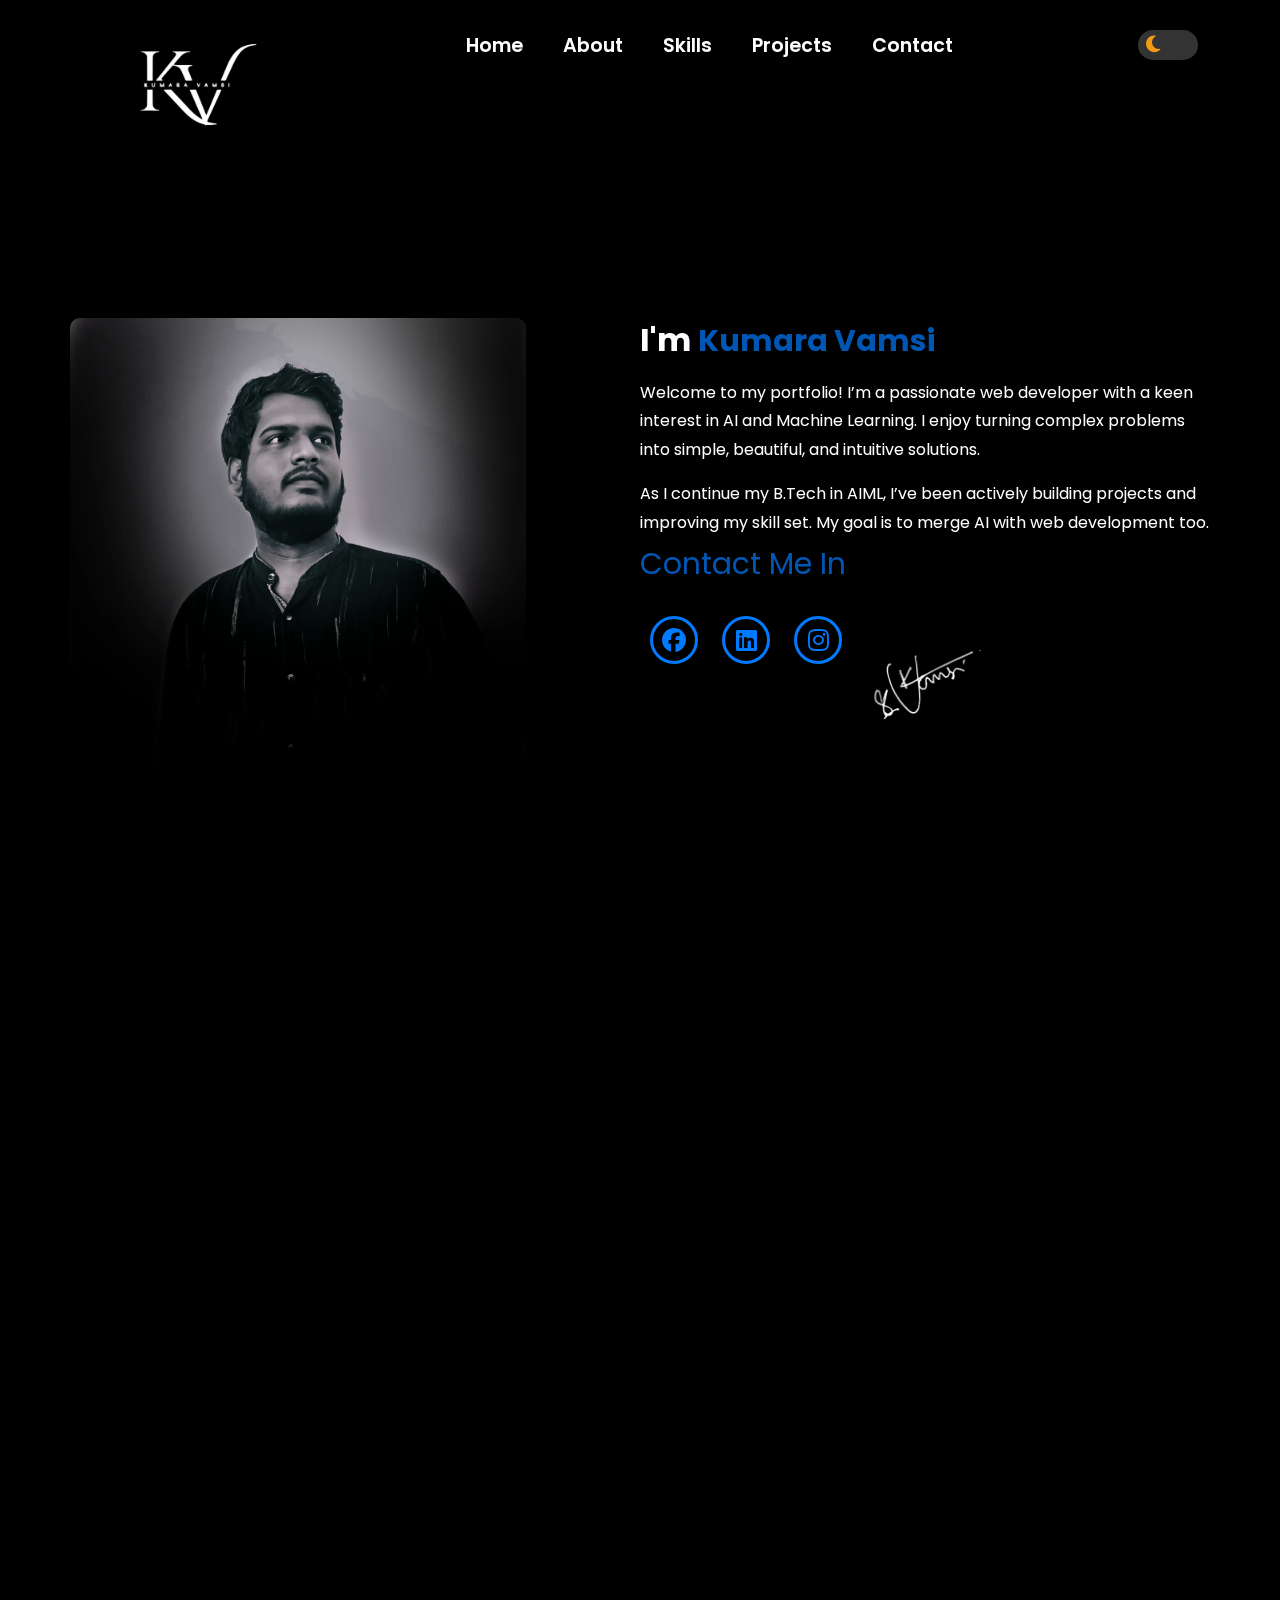
==== index.html @ 23e58370 "Rename Portfolio.html to index.html" ====
<!DOCTYPE html>
<html lang="en">

<head>
    <meta charset="UTF-8">
    <meta name="viewport" content="width=device-width, initial-scale=1.0">
    <link rel="stylesheet" href="https://cdnjs.cloudflare.com/ajax/libs/font-awesome/6.5.1/css/all.min.css">
    <link rel="stylesheet" href="https://unpkg.com/aos@next/dist/aos.css" />
    <link rel="stylesheet" href="style.css">
    <title>Vamsi's Portfolio</title>
</head>

<body>
    <nav>
        <div class="nav-container">
            <img class="logo" src="logo2.png" alt="logo"></img>
            <div class="links">
                <a href="#home">Home</a>
                <a href="#about">About</a>
                <a href="#skills">Skills</a>
                <a href="#projects">Projects</a>
                <a href="#contact">Contact</a>
            </div>
            <div class="theme-toggle">
                <input type="checkbox" id="theme-switch" />
                <label class="theme-switch-label" for="theme-switch">
                    <i class="fas fa-sun"></i>
                    <i class="fas fa-moon"></i>
                </label>
            </div>
        </div>
    </nav>

    <section>
        <div id="home" class="main-container" data-aos="fade-left" data-aos-duration="1000" data-aos-delay="200">
            <div class="image" data-aos="fade-right" data-aos-duration="1500" data-aos-delay="200">
                <img src="my pic.jpeg" alt="My Image" />
            </div>
            <div class="content" data-aos="fade-left" data-aos-duration="1500" data-aos-delay="200">
                <h1>I'm <span>Kumara Vamsi</span></h1>
                <p>Welcome to my portfolio! I’m a passionate web developer with a keen interest in AI and Machine
                    Learning. I enjoy turning complex problems into simple, beautiful, and intuitive solutions.</p>
                <p>As I continue my B.Tech in AIML, I’ve been actively building projects and improving my skill set. My
                    goal is to merge AI with web development too.<br><span>Contact Me In</span></p>

                <div class="social-links">
                    <a href="https://facebook.com/VamsiSirigineedi" target="_blank" aria-label="Facebook"><i
                            class="fab fa-facebook"></i></a>
                    <a href="https://www.linkedin.com/in/Kumara-Vamsi-Sirigineedi-" target="_blank"
                        aria-label="LinkedIn"><i class="fab fa-linkedin"></i></a>
                    <a href="https://instagram.com/its_me_k_vamsi" target="_blank" aria-label="Instagram"><i
                            class="fab fa-instagram"></i></a>
                 </div>
                 <div class="signature">
                 <img src="signature.png" alt="Signature"
                 style="width: 200px; height: auto; margin-top: 10px;">
                 </div>

            </div>
        </div>
    </section>

    <section id="about" class="about-section" data-aos="fade-right" data-aos-duration="1500" data-aos-delay="500">
        <div class="about-container">
            <div class="about-image">
                <img src="my img.jpeg" alt="About Me" />
            </div>
            <div class="about-content">
                <h2>About Me</h2>
                <p>
                    I am Kumara Vamsi, a passionate web developer and AI enthusiast currently pursuing B.Tech in AIML
                    (Artificial Intelligence and Machine Learning). My journey into programming started early, and I
                    have always been fascinated by how technology can be used to solve real-world problems.
                </p>
                <p>
                    In my portfolio, I showcase a blend of web development and AI/ML projects. My skillset includes
                    HTML, CSS, JavaScript, React, and Python. I am constantly looking for new challenges and projects
                    that allow me to grow and explore new technologies.
                </p>
                <p>
                    I believe in creating intuitive and user-friendly web applications. As I continue to advance in my
                    technical skills, I aim to bridge the gap between web development and AI to build smarter, more
                    interactive solutions.
                </p>
            </div>
        </div>
    </section>

    <section id="skills" class="skills-section"  data-aos="fade-right" data-aos-duration="1500" data-aos-delay="500">
        <h2>My Skills</h2>
        <div class="skills-container">
            <div class="skill-category">
                <h3>Programming</h3>
                <ul>
                    <li>C</li>
                    <li>Python</li>
                    <li>Java</li>
                </ul>
            </div>
            <div class="skill-category">
                <h3>Frontend</h3>
                <ul>
                    <li>HTML</li>
                    <li>CSS</li>
                    <li>JavaScript</li>
                </ul>
            </div>
            <div class="skill-category">
                <h3>Tools</h3>
                <ul>
                    <li>MS Designer</li>
                    <li>UIzard</li>
                    <li>Canva</li>
                    <li>Namelix</li>
                    <li>MS Office Tools</li>
                </ul>
            </div>
            <div class="skill-category">
                <h3>Databases</h3>
                <ul>
                    <li>SQL</li>
                    <li>MongoDB</li>
                </ul>
            </div>
        </div>
    </section>

    <section id="projects" class="projects-section" data-aos="fade-right" data-aos-duration="1500" data-aos-delay="500">
        <h1>My Projects Gallery</h1>

        <div class="filter-controls">
            <label for="filter">Filter by: </label>
            <select id="filter" onchange="filterProjects()">
                <option value="all">All</option>
                <option value="calculator">Calculator</option>
                <option value="Expense tracker">Expense tracker</option>
                <option value="Portfolio">My Portfolio</option>
            </select>

            <label for="sort">Sort by: </label>
            <select id="sort" onchange="sortProjects()">
                <option value="title">Title</option>
                <option value="date">Date</option>
            </select>
        </div>

        <div class="gallery" id="gallery">
            <div class="project" data-category="calculator" data-date="2024-10-01">
                <img src="project1.png" alt="Basic Calculator" onclick="openModal(this)">
                <h3>Basic Calculator</h3>
                <p>A simple calculator that performs basic arithmetic operations.</p>
                <a href="Basic_cal.html" target="_blank">View Project</a>
            </div>
            <div class="project" data-category="Expense tracker" data-date="2024-10-10">
                <img src="project2.jpg" alt="Projects Gallery" onclick="openModal(this)">
                <h3>Expense tracker</h3>
                <p>A Simple Expense tracker which is useful to Calculate our Expenses.</p>
                <a href="Expense_tracker.html" target="_blank">View project</a>
            </div>
            <div class="project" data-category="Portfolio" data-date="2024-10-10">
                <img src="project3.jpeg" alt="Projects Gallery" onclick="openModal(this)">
                <h3>Portfolio Website</h3>
                <p>A Sample to showcase our skills, projects, etc.</p>
                <a href="index.html" target="_blank">View project</a>
            </div>
        </div>
    </section>

    <section class="contact-section" id="contact" data-aos="fade-right" data-aos-duration="1500" data-aos-delay="500">
        <h2 class="contact-heading">Get in Touch</h2>
        <form class="contact-form" id="contactForm">
            <label class="contact-label" for="name">Name:</label>
            <input class="contact-input" type="text" id="name" name="name" required>

            <label class="contact-label" for="email">Email:</label>
            <input class="contact-input" type="email" id="email" name="email" required>

            <label class="contact-label" for="message">Message:</label>
            <textarea class="contact-textarea" id="message" name="message" rows="5" required></textarea>

            <button type="submit" class="contact-button">Send Message</button>

            <div id="successMessage" class="message-success" style="display:none;">Your message has been sent!</div>
            <div id="errorMessage" class="message-error" style="display:none;">Oops, something went wrong.</div>
        </form>
    </section>
    <script src="https://unpkg.com/aos@next/dist/aos.js"></script>
    <script src="script.js"></script>
</body>
</html>
---- style.css ----
@import url('https://fonts.googleapis.com/css2?family=Poppins:wght@100;200;300;400;500;600&display=swap');

* {
    padding: 0;
    margin: 0;
    font-family: 'Poppins', sans-serif;
    box-sizing: border-box;
    scroll-behavior: smooth;
}

body {
    width: 100%;
    overflow-x: hidden;
    background-color: black;
    color: white;
    margin: 0 auto;
  
}

.theme-toggle {
    position: relative;
    width: 60px;
    height: 30px;
}

#theme-switch {
    display: none;
}

.theme-switch-label {
    position: relative;
    display: inline-block;
    width: 60px;
    height: 30px;
    background-color: #333;
    border-radius: 30px;
    cursor: pointer;
}

.theme-switch-label .fa-moon {
    position: absolute;
    top: 5px;
    left: 8px;
    font-size: 1.2rem;
    color: #f39c12;
}

.theme-switch-label .fa-sun {
    position: absolute;
    top: 5px;
    right: 8px;
    font-size: 1.2rem;
    color: #f39c12;
    opacity: 0;
    transition: opacity 0.2s ease;
}

#theme-switch:checked+.theme-switch-label .fa-moon {
    opacity: 0;
}

#theme-switch:checked+.theme-switch-label .fa-sun {
    opacity: 1;
}

body.light-mode {
    background-color: white;
    color: #333;
}

.light-mode p {
    color: #333;
}

nav.light-mode {
    background-color: rgba(255, 255, 255, 0.8);
}

.light-mode .logo,
.light-mode .nav-container .links a {
    color: #f8eeee;
}

nav {
    width: 100%;
    height: 10vh;
    position: sticky;
    top: 0%;
    z-index: 100;
    background-color: rgba(0, 0, 0, 0.8);
}

.nav-container {
    width: 100%;
    height: 100%;
    display: flex;
    justify-content: space-around;
    align-items: center;
}

.nav-container .links {
    display: flex;
}

.nav-container .links a {
    position: relative;
    font-size: 1.2rem;
    color: white;
    margin: 0 20px;
    text-decoration: none;
    font-weight: 550;
    transition: 0.3s linear;
}

.nav-container .links a::before {
    position: absolute;
    content: "";
    bottom: -3px;
    left: 0;
    width: 0%;
    height: 3px;
    background-color: #007bff;
    transition: 0.2s ease-in;
}

.nav-container .links a:hover::before {
    width: 100%;
}

.nav-container .links a:hover {
    color: #007bff;
}

section {
    width: 100%;
    min-height: 100vh;
    display: flex;
    justify-content: center;
    align-items: center;
    padding: 20px 20px 0 20px;
}

/* Main Section */
.main-container {
    width: 100%;
    display: flex;
    justify-content: space-between;
    align-items: center;
    padding: 50px;
    flex-wrap: nowrap; /* Prevent wrapping */
}

.main-container .image {
    width: 40%; /* Set a fixed percentage for the image width */
    height: auto; 
}

.main-container .image img {
    width: 100%;
    height: auto;
    object-fit: cover; /* Ensure the image covers the available space without distortion */
    border-radius: 10px;
}

.main-container .content {
    width: 50%; /* Set content width to occupy the remaining space beside the image */
    margin-left: 30px; /* Add space between the image and content */
    color: white;
}

.content h1 {
    font-size: clamp(2rem, 2.5vw, 3.5rem); /* Adjust heading size */
}

.content p {
    font-size: clamp(1rem, 1vw, 1.2rem); /* Adjust paragraph size */
    margin: 15px 0;
    line-height: 1.8;
}

.light-mode .main-container .image img {
    background-color: transparent; /* Make the image background transparent in light mode */
    opacity: 0.9;
}


.social-links i {
    display: inline-flex;
    justify-content: center;
    align-items: center;
    margin: 10px;
    width: 3rem;
    height: 3rem;
    background-color: transparent;
    border: 0.2rem solid #007bff;
    border-radius: 50%;
    color: #007bff;
    font-size: 1.5rem;
    transition: 0.2s linear;
}

.social-links i:hover {
    scale: 1.3;
    color: black;
    background-color: #007bff;
    filter: drop-shadow(0 0 10px #007bff);
}

.light-mode .content h1 {
    color: #030303;
}

.content span {
    color: #0056b3;
    font-size: 30px;
}

.signature{
    display: block;
    border-radius: 10px;
    transition: transform 0.3s;
    margin: -105px 189px 0px 183px;
}

.signature:hover {
    transform: scale(1.05);

}

/* About Section */
.about-section {
    padding: 50px 0;
    background-color: #030303;
    color: rgb(255, 253, 253);
    text-align: center;
}

.about-section .about-container {
    display: flex;
    justify-content: center;
    align-items: center;
    gap: 30px;
    flex-wrap: wrap;
}

.about-section .about-image img {
    width: 200px;
    height: 200px;
    border-radius: 50%;
    object-fit: fill;
}

.about-section .about-content {
    max-width: 612px;
}

.about-section h2 {
    font-size: 2rem;
    color: #007bff;
    margin-bottom: 20px;
}

.about-section p {
    font-size: 1rem;
    line-height: 1.6;
    margin: 15px 0;
    scroll-margin-top: 10vh;
}

.light-mode .about-section {
    background-color: white;
    color: black;
}



.logo {
    width: 200px;
    padding-top: 80px;
    opacity: 100%;
    
}

.light-mode .logo {
    background: #333;
    height:30vh;
    width:auto;
    background-position: 90px;
    border-radius: 20%;
    border: 2px red solid ;
    bottom: 20%;


    
}

.projects-section {
    padding: 50px 20px;
    background-color: #030303;
    color: white;
    text-align: center;
    display: inline-grid;
}


.projects-section h1 {
    font-size: 2.5rem;
    color: #007bff;
    margin-bottom: 30px;
}

.filter-controls {
    display: inline-flex;
    justify-content: center;
    margin-bottom: 30px;

}

.filter-controls label {
    margin: 0 10px;
    font-size: 1.1rem;
}

.filter-controls select {
    padding: 5px 10px;
    font-size: 1rem;
    background-color:  #030303;
    color: white;
    border: 1px solid #007bff;
    border-radius: 5px;
}

.gallery {
    display: inline-flex;
    grid-template-columns: repeat(auto-fit, minmax(250px, 1fr));
    gap: 30px;
    justify-items: center;
}

.project {
    background:  #030303;
    border: 1px solid #007bff;
    border-radius: 10px;
    padding: 73px;
    width: 100%;
    max-width: 300px;
    cursor: pointer;
    transition: transform 0.3s, box-shadow 0.3s;
}

.project:hover {
    transform: translateY(-10px);
    box-shadow: 0 10px 20px rgba(0, 123, 255, 0.2);
}

.project img {
    width: 140%;
    height: 180px;
    object-fit: fill;
    border-radius: 5px;
    margin-bottom: 15px;
    margin-left: -26px;
}

.project h3 {
    font-size: 1.3rem;
    color: #007bff;
    margin-bottom: 10px;
}

.project p {
    font-size: 0.9rem;
    color: #ccc;
}

.gallery a {
    position: absolute;
    background-color: #0056b3;
    border-radius: 30%;
    color: #ccc;
    padding: 12px;
    text-decoration: none;
    margin-left: -55px;
    margin-top: 12px;
}

/* Light mode styles for Projects Section */
.light-mode .projects-section {
    background-color: #f0f0f0;
    color: #333;
}

.light-mode .projects-section h1 {
    color: #0056b3;
}

.light-mode .filter-controls select {
    background-color: #fff;
    color: #333;
    border: 1px solid #0056b3;
}

.light-mode .project {
    background: #fff;
    border: 1px solid #0056b3;
    box-shadow: 0 2px 5px rgba(0, 0, 0, 0.1);
}

.light-mode .project h3 {
    color: #0056b3;
}

.light-mode .project p {
    color: #555;
}

.light-mode .gallery a {
    background-color: #0056b3;
    color: #fff;
}

.light-mode .gallery a:hover {
    background-color: #003d7a;
}

.skills-section {
    padding: 80px 20px;
    background-color:  #030303;
    color: white;
    text-align: center;
    display: grid;
}

.skills-section h2 {
    font-size: 2.5rem;
    color: #007bff;
    margin-bottom: 40px;
}

.skills-container {
    display: flex;
    flex-wrap: wrap;
    justify-content: center;
    gap: 30px;
}

.skill-category {
    background-color:  #030303;
    border-radius: 10px;
    padding: 20px;
    width: 200px;
    transition: transform 0.3s ease, box-shadow 0.3s ease;
}

.skill-category:hover {
    transform: translateY(-5px);
    box-shadow: 0 5px 15px rgba(0, 123, 255, 0.3);
}

.skill-category h3 {
    font-size: 1.3rem;
    color: #007bff;
    margin-bottom: 15px;
}

.skill-category ul {
    list-style-type: none;
    padding: 0;
}

.skill-category li {
    font-size: 1rem;
    margin-bottom: 8px;
    color: #ccc;
}

/* Light Mode Styles */
.light-mode .skills-section {
    background-color: #f0f0f0;
    color: #333;
}

.light-mode .skills-section h2 {
    color: #0056b3;
}

.light-mode .skill-category {
    background-color: #fff;
    box-shadow: 0 2px 5px rgba(0, 0, 0, 0.1);
}

.light-mode .skill-category h3 {
    color: #0056b3;
}

.light-mode .skill-category li {
    color: #555;
}

/* Contact Section Styles */
.contact-section {
    background-color: #030303;
    padding: 60px;
    text-align: center;
    color: white;
    display: grid;
}

.contact-heading {
    font-size: 2.5rem;
    margin-bottom: 20px;
    color: #007bff;
}

.contact-form {
    max-width: 600px;
    margin: 0 auto;
    padding: 40px;
    background-color:  #030303;
    border-radius: 10px;
    box-shadow: 0 4px 15px rgba(0, 123, 255, 0.2);
}

.contact-label {
    display: block;
    font-size: 1.1rem;
    color: #fff;
    margin-bottom: 10px;
    text-align: left;
}

.contact-input,
.contact-textarea {
    width: 100%;
    padding: 15px;
    margin-bottom: 20px;
    border: 1px solid #007bff;
    border-radius: 5px;
    background-color: #1a1a1a;
    color: white;
    font-size: 1rem;
}

.contact-input:focus,
.contact-textarea:focus {
    border-color: #007bff;
    background-color: #1a1a1a;
    outline: none;
}

.contact-button {
    background-color: #007bff;
    color: white;
    padding: 15px 30px;
    font-size: 1.2rem;
    border: none;
    border-radius: 5px;
    cursor: pointer;
    transition: background-color 0.3s ease;
    width: 100%;
    box-shadow: 0 4px 15px rgba(0, 123, 255, 0.3);
}

.contact-button:hover {
    background-color: #0056b3;
}

/* Success/Error Message Styling */
.message-success,
.message-error {
    color: #fff;
    margin-top: 20px;
    font-size: 1.1rem;
}

.message-success {
    color: #28a745;
}

.message-error {
    color: #dc3545;
}

/* Light Mode Contact Section */
.light-mode .contact-section {
    background-color: #f0f0f0;
    color: #333;
}

.light-mode .contact-form {
    background-color: #fff;
    color: #333;
    box-shadow: 0 2px 10px rgba(0, 0, 0, 0.1);
}

.light-mode .contact-label {
    color: #333;
}

.light-mode .contact-input,
.light-mode .contact-textarea {
    background-color: #fff;
    color: #333;
    border: 1px solid #0056b3;
}

.light-mode .contact-button {
    background-color: #0056b3;
}

.light-mode .contact-button:hover {
    background-color: #003d7a;
}
/* Hamburger icon for mobile */
.menu-icon {
    display: none;
    cursor: pointer;
}

@media (max-width: 768px) {
    .links {
        display: none;
    }

    .menu-icon {
        display: block;
    }
}

/* Show links when the menu icon is clicked (use JavaScript to toggle this class) */
.show-menu .links {
    display: flex;
    flex-direction: column;
    align-items: center;
}
@media (max-width: 480px) {
    [data-aos] {
        opacity: 1;
        transform: none;
    }
}
img {
    max-width: 100%;
    height: auto;
}
.skills-container {
    display: inline-flex;
    grid-template-columns: repeat(auto-fit, minmax(150px, 1fr));
    gap: 15px;
}

.projects-section .gallery {
    display: flex;
    flex-wrap: wrap;
    justify-content: center;
}

.project {
    flex-basis: calc(50% - 10px); /* Make each project take half the screen on mobile */
    margin: 5px;
}

@media (max-width: 480px) {
    .project {
        flex-basis: 100%; /* On very small screens, each project takes full width */
    }
}
/* General mobile styles */
@media (max-width: 768px) {
    .nav-container {
        flex-direction: column;
        align-items: center;
    }

    .links {
        display: none; /* Or make it a dropdown menu */
    }

    .main-container {
        flex-direction: column;
        text-align: center;
    }

    .about-container {
        flex-direction: column;
    }

    .skills-container {
        grid-template-columns: 1fr; /* Stack skills on top of each other */
    }

    .project {
        width: 100%; /* Make projects take full width on mobile */
    }

    .contact-section {
        padding: 20px; /* Adjust spacing for mobile */
    }
}
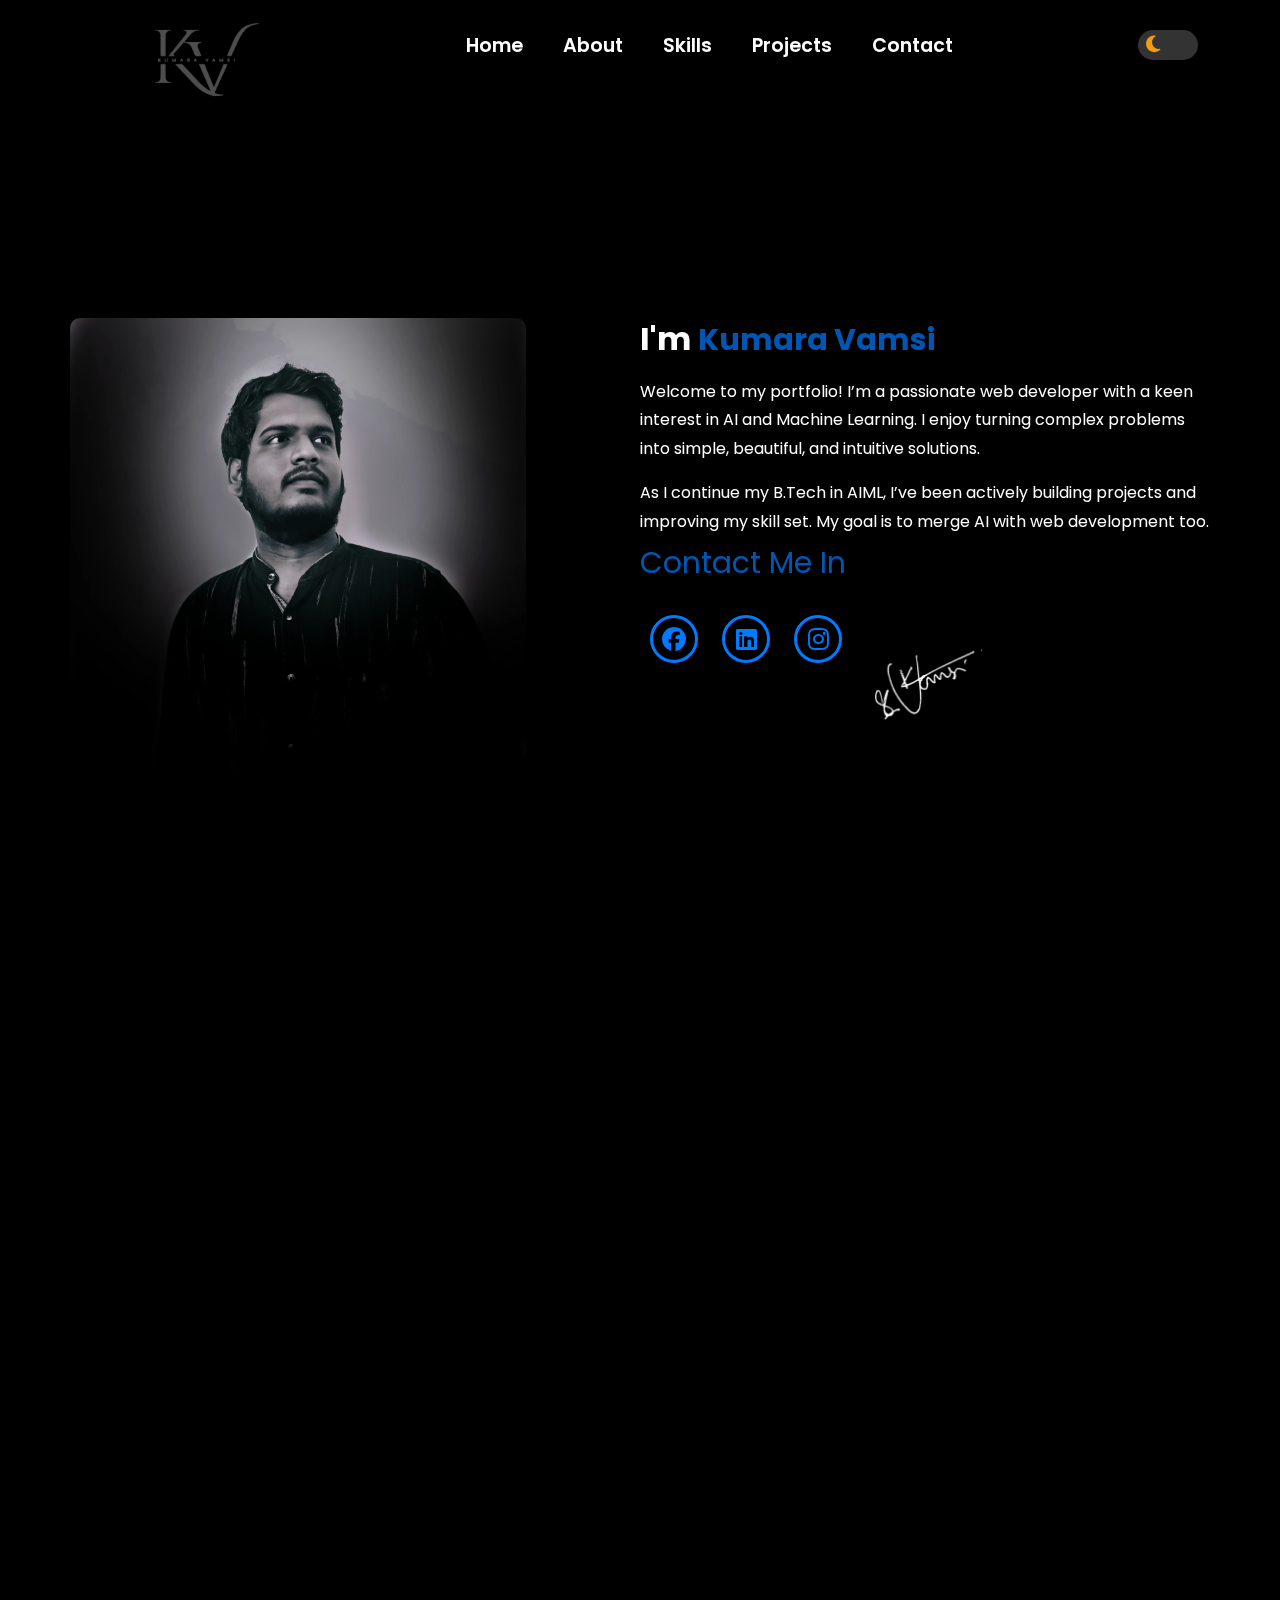
==== commit e281fd5f: "Update index.html" ====
--- a/index.html
+++ b/index.html
@@ -13,7 +13,7 @@
 <body>
     <nav>
         <div class="nav-container">
-            <img class="logo" src="logo2.png" alt="logo"></img>
+            <img class="logo" src="logo2.png" alt="logo" width="100%"></img>
             <div class="links">
                 <a href="#home">Home</a>
                 <a href="#about">About</a>
@@ -50,11 +50,10 @@
                         aria-label="LinkedIn"><i class="fab fa-linkedin"></i></a>
                     <a href="https://instagram.com/its_me_k_vamsi" target="_blank" aria-label="Instagram"><i
                             class="fab fa-instagram"></i></a>
-                 </div>
-                 <div class="signature">
-                 <img src="signature.png" alt="Signature"
-                 style="width: 200px; height: auto; margin-top: 10px;">
-                 </div>
+                </div>
+                <div class="signature">
+                    <img src="signature.png" alt="Signature" style="width: 200px; height: auto; margin-top: 10px;">
+                </div>
 
             </div>
         </div>
@@ -86,7 +85,7 @@
         </div>
     </section>
 
-    <section id="skills" class="skills-section"  data-aos="fade-right" data-aos-duration="1500" data-aos-delay="500">
+    <section id="skills" class="skills-section" data-aos="fade-right" data-aos-duration="1500" data-aos-delay="500">
         <h2>My Skills</h2>
         <div class="skills-container">
             <div class="skill-category">
@@ -119,7 +118,7 @@
                 <h3>Databases</h3>
                 <ul>
                     <li>SQL</li>
-                    <li>MongoDB</li>
+
                 </ul>
             </div>
         </div>
@@ -167,6 +166,7 @@
     </section>
 
     <section class="contact-section" id="contact" data-aos="fade-right" data-aos-duration="1500" data-aos-delay="500">
+        <form action="https://formspree.io/f/mzzbgyzz" method="post">
         <h2 class="contact-heading">Get in Touch</h2>
         <form class="contact-form" id="contactForm">
             <label class="contact-label" for="name">Name:</label>
@@ -183,8 +183,10 @@
             <div id="successMessage" class="message-success" style="display:none;">Your message has been sent!</div>
             <div id="errorMessage" class="message-error" style="display:none;">Oops, something went wrong.</div>
         </form>
+        </form>
     </section>
     <script src="https://unpkg.com/aos@next/dist/aos.js"></script>
     <script src="script.js"></script>
 </body>
+
 </html>
--- a/style.css
+++ b/style.css
@@ -15,6 +15,7 @@
     background-color: black;
     color: white;
     margin: 0 auto;
+    display: flexbox;
   
 }
 
@@ -80,6 +81,7 @@
 .light-mode .logo,
 .light-mode .nav-container .links a {
     color: #f8eeee;
+
 }
 
 nav {
@@ -277,23 +279,11 @@
 
 .logo {
     width: 200px;
-    padding-top: 80px;
-    opacity: 100%;
-    
-}
-
-.light-mode .logo {
-    background: #333;
-    height:30vh;
-    width:auto;
-    background-position: 90px;
-    border-radius: 20%;
-    border: 2px red solid ;
-    bottom: 20%;
-
-
-    
-}
+    padding-top: 30px;
+    padding-left: 20px;
+    opacity: 30%;
+}
+
 
 .projects-section {
     padding: 50px 20px;
@@ -612,89 +602,6 @@
 .light-mode .contact-button:hover {
     background-color: #003d7a;
 }
-/* Hamburger icon for mobile */
-.menu-icon {
+.light-mode .logo{
     display: none;
-    cursor: pointer;
-}
-
-@media (max-width: 768px) {
-    .links {
-        display: none;
-    }
-
-    .menu-icon {
-        display: block;
-    }
-}
-
-/* Show links when the menu icon is clicked (use JavaScript to toggle this class) */
-.show-menu .links {
-    display: flex;
-    flex-direction: column;
-    align-items: center;
-}
-@media (max-width: 480px) {
-    [data-aos] {
-        opacity: 1;
-        transform: none;
-    }
-}
-img {
-    max-width: 100%;
-    height: auto;
-}
-.skills-container {
-    display: inline-flex;
-    grid-template-columns: repeat(auto-fit, minmax(150px, 1fr));
-    gap: 15px;
-}
-
-.projects-section .gallery {
-    display: flex;
-    flex-wrap: wrap;
-    justify-content: center;
-}
-
-.project {
-    flex-basis: calc(50% - 10px); /* Make each project take half the screen on mobile */
-    margin: 5px;
-}
-
-@media (max-width: 480px) {
-    .project {
-        flex-basis: 100%; /* On very small screens, each project takes full width */
-    }
-}
-/* General mobile styles */
-@media (max-width: 768px) {
-    .nav-container {
-        flex-direction: column;
-        align-items: center;
-    }
-
-    .links {
-        display: none; /* Or make it a dropdown menu */
-    }
-
-    .main-container {
-        flex-direction: column;
-        text-align: center;
-    }
-
-    .about-container {
-        flex-direction: column;
-    }
-
-    .skills-container {
-        grid-template-columns: 1fr; /* Stack skills on top of each other */
-    }
-
-    .project {
-        width: 100%; /* Make projects take full width on mobile */
-    }
-
-    .contact-section {
-        padding: 20px; /* Adjust spacing for mobile */
-    }
-}
+}
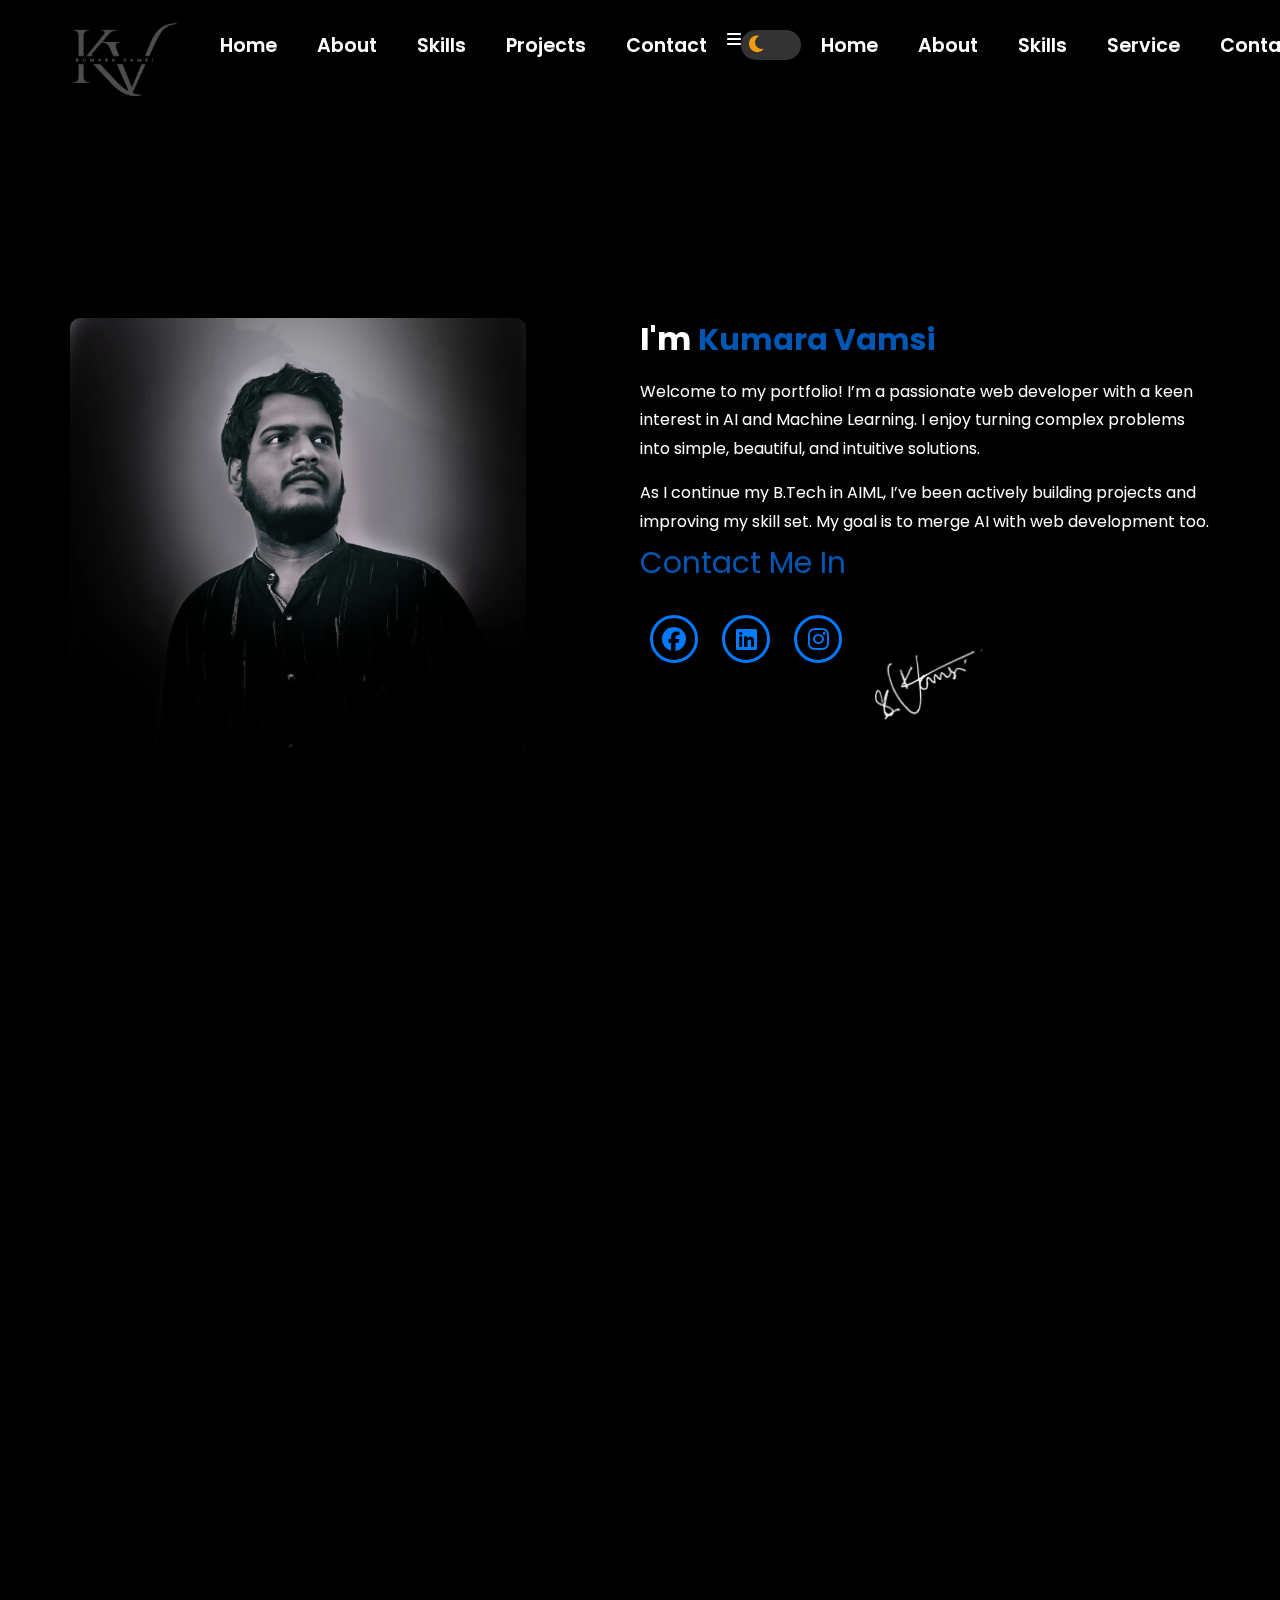
==== commit ba64bc12: "Update index.html" ====
--- a/index.html
+++ b/index.html
@@ -11,6 +11,7 @@
 </head>
 
 <body>
+    
     <nav>
         <div class="nav-container">
             <img class="logo" src="logo2.png" alt="logo" width="100%"></img>
@@ -20,6 +21,7 @@
                 <a href="#skills">Skills</a>
                 <a href="#projects">Projects</a>
                 <a href="#contact">Contact</a>
+                <i class="fa-solid fa-bars hamburg" onclick="hamburg()"></i>
             </div>
             <div class="theme-toggle">
                 <input type="checkbox" id="theme-switch" />
@@ -28,6 +30,16 @@
                     <i class="fas fa-moon"></i>
                 </label>
             </div>
+            <div class="dropdown">
+                <div class="links">
+                    <a href="#">Home</a>
+                    <a href="#">About</a>
+                    <a href="#">Skills</a>
+                    <a href="#">Service</a>
+                    <a href="#">Contact</a>
+                    <i class="fa-solid fa-xmark cancel" onclick="cancel()"></i>
+                </div>
+    
         </div>
     </nav>
 
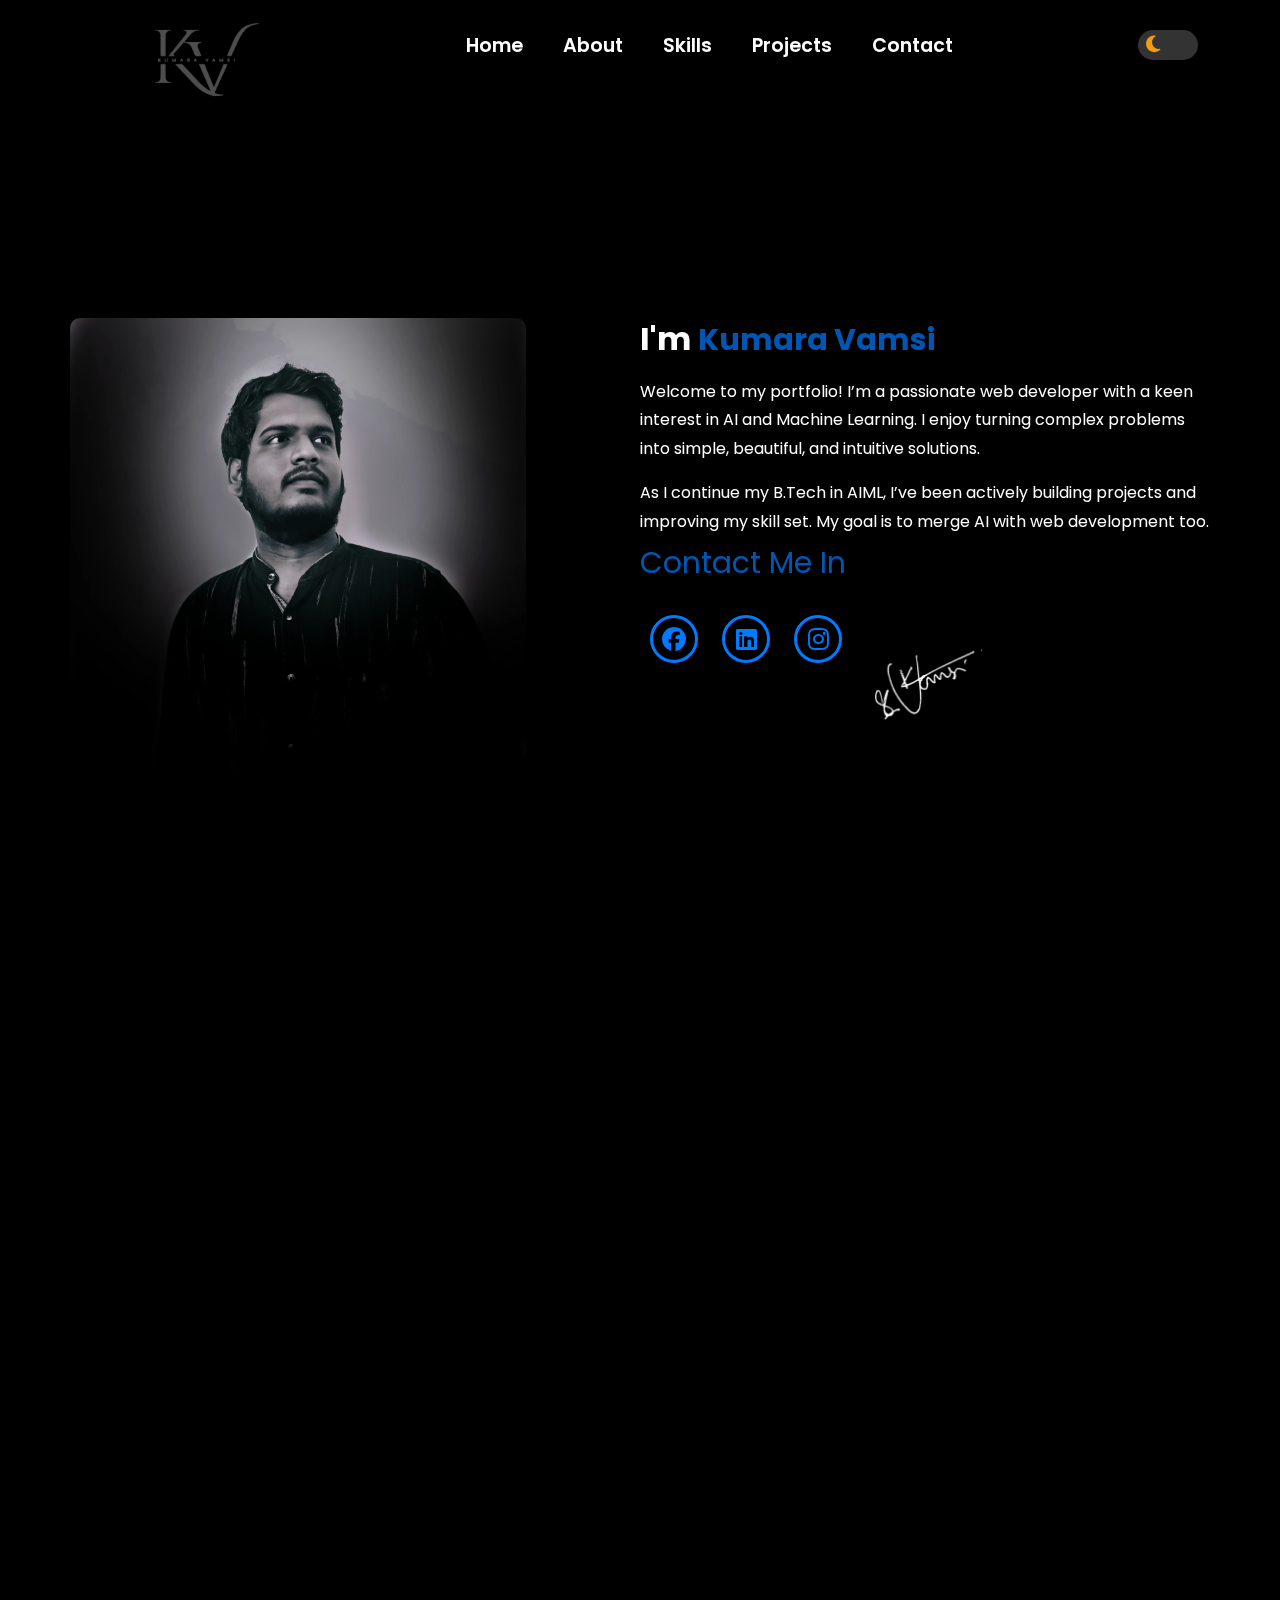
==== commit d2061449: "Update index.html" ====
--- a/index.html
+++ b/index.html
@@ -3,7 +3,8 @@
 
 <head>
     <meta charset="UTF-8">
-    <meta name="viewport" content="width=device-width, initial-scale=1.0">
+    <!-- Add this to your HTML <head> section -->
+<meta name="viewport" content="width=device-width, initial-scale=1.0, maximum-scale=1.0, user-scalable=no">
     <link rel="stylesheet" href="https://cdnjs.cloudflare.com/ajax/libs/font-awesome/6.5.1/css/all.min.css">
     <link rel="stylesheet" href="https://unpkg.com/aos@next/dist/aos.css" />
     <link rel="stylesheet" href="style.css">
--- a/style.css
+++ b/style.css
@@ -142,6 +142,41 @@
     align-items: center;
     padding: 20px 20px 0 20px;
 }
+.hamburg,
+.cancel{
+    cursor: pointer;
+    position: absolute;
+    right: 15px;
+    top: 10px;
+    color: white;
+    display: none;
+    font-size: clamp(2.5rem, 0.5rem + 5vw, 3rem);
+}
+.dropdown{
+    z-index: 100;
+    position: absolute;
+    top: 0;
+    transform: translateY(-500px);
+    width: 100%;
+    height: auto;
+    backdrop-filter: blur(4px) brightness(40%);
+    box-shadow:  0 0 20px black;
+    transition: 0.2s linear;
+}
+
+.dropdown .links a{
+    display: flex;
+    color: white;
+    text-decoration: none;
+    justify-content: center;
+    padding: 15px 0;
+    align-items: center;
+    transition: 0.2s linear;
+}
+
+.dropdown .links a:hover{
+    background-color: #077b32;
+}
 
 /* Main Section */
 .main-container {
@@ -161,28 +196,28 @@
 .main-container .image img {
     width: 100%;
     height: auto;
-    object-fit: cover; /* Ensure the image covers the available space without distortion */
+    object-fit: cover; 
     border-radius: 10px;
 }
 
 .main-container .content {
-    width: 50%; /* Set content width to occupy the remaining space beside the image */
-    margin-left: 30px; /* Add space between the image and content */
+    width: 50%; 
+    margin-left: 30px; 
     color: white;
 }
 
 .content h1 {
-    font-size: clamp(2rem, 2.5vw, 3.5rem); /* Adjust heading size */
+    font-size: clamp(2rem, 2.5vw, 3.5rem); 
 }
 
 .content p {
-    font-size: clamp(1rem, 1vw, 1.2rem); /* Adjust paragraph size */
+    font-size: clamp(1rem, 1vw, 1.2rem);
     margin: 15px 0;
     line-height: 1.8;
 }
 
 .light-mode .main-container .image img {
-    background-color: transparent; /* Make the image background transparent in light mode */
+    background-color: transparent;
     opacity: 0.9;
 }
 
@@ -605,3 +640,61 @@
 .light-mode .logo{
     display: none;
 }
+@media (max-width:884px) {
+    nav .logo{
+        position: absolute;
+        top: 16px;
+        left: 15px;
+        font-size: 1.5rem;
+    }
+
+    .main-container {
+        display: flex;
+        flex-direction: column;
+    }
+
+    .nav-container .links{
+        display: none;
+    }
+
+    .hamburg,
+    .cancel{
+        display: block;
+    }
+
+    .main-container .content{
+        width: 80%;
+    }
+
+    .social-links i{
+        width: 2.5rem;
+        height: 2.5rem;
+        font-size: 1.5rem;
+    }
+
+    .main-container .image{
+        z-index: -1;
+        width: 50%;
+        height: 60%;
+    }
+}
+
+@media (max-width:440px){
+    .main-container .image{
+        width: 50%;
+        height: 60%;
+        margin-bottom: 0px;
+    }
+
+    .main-container .content{
+        width: 80%;
+    }
+
+    .main-container button{
+        margin-top: 15px;
+    }
+}
+
+
+
+
